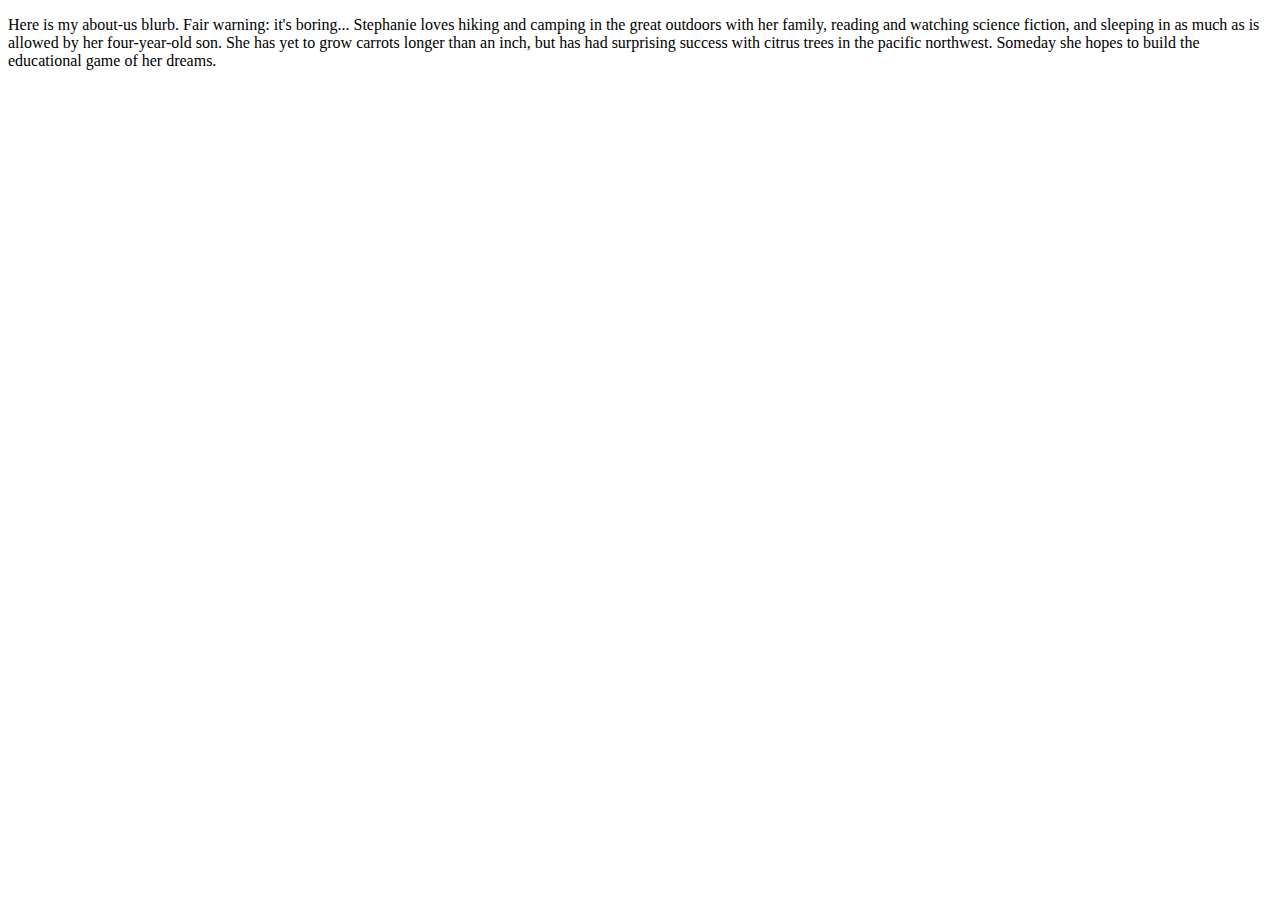
==== about-us.html @ a26de9e8 "created about us framework" ====
<!DOCTYPE html>
<html lang="en">

<head>
    <meta charset="UTF-8">
    <meta name="viewport" content="width=device-width, initial-scale=1.0">
    <meta http-equiv="X-UA-Compatible" content="ie=edge">
    <title>Document</title>
</head>

<body>
    <div id="steph">
        <p>Here is my about-us blurb. Fair warning: it's boring... Stephanie loves hiking and camping in the great outdoors
            with her family, reading and watching science fiction, and sleeping in as much as is allowed by her four-year-old
            son. She has yet to grow carrots longer than an inch, but has had surprising success with citrus trees in the
            pacific northwest. Someday she hopes to build the educational game of her dreams.</p>
    </div>
    <div id="mark">
        <p>

        </p>
    </div>
    <div id="cynthia">
        <p>
        </p>
    </div>
    <div id="haley">
        <p>
        </p>
    </div>

</body>

</html>
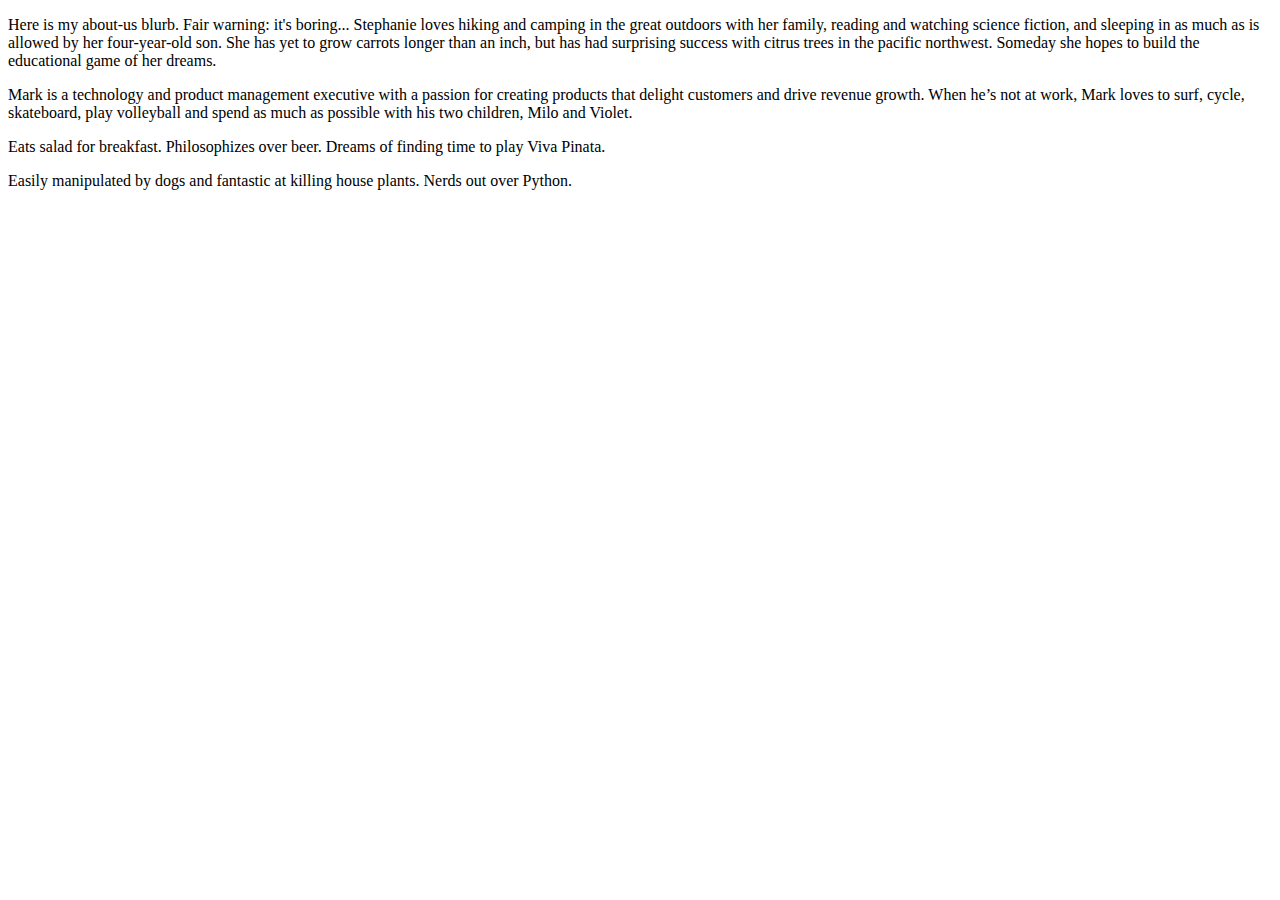
==== commit 7dd2d015: "Merge pull request #15 from sevfitz/aboutUs" ====
--- a/about-us.html
+++ b/about-us.html
@@ -16,16 +16,19 @@
             pacific northwest. Someday she hopes to build the educational game of her dreams.</p>
     </div>
     <div id="mark">
-        <p>
+        <p>Mark is a technology and product management executive with a passion for creating products that delight customers
+            and drive revenue growth. When he’s not at work, Mark loves to surf, cycle, skateboard, play volleyball and spend
+            as much as possible with his two children, Milo and Violet.
 
         </p>
     </div>
     <div id="cynthia">
-        <p>
+        <p>Eats salad for breakfast. Philosophizes over beer. Dreams of finding time to play Viva Pinata.
+
         </p>
     </div>
     <div id="haley">
-        <p>
+        <p> Easily manipulated by dogs and fantastic at killing house plants. Nerds out over Python.
         </p>
     </div>
 
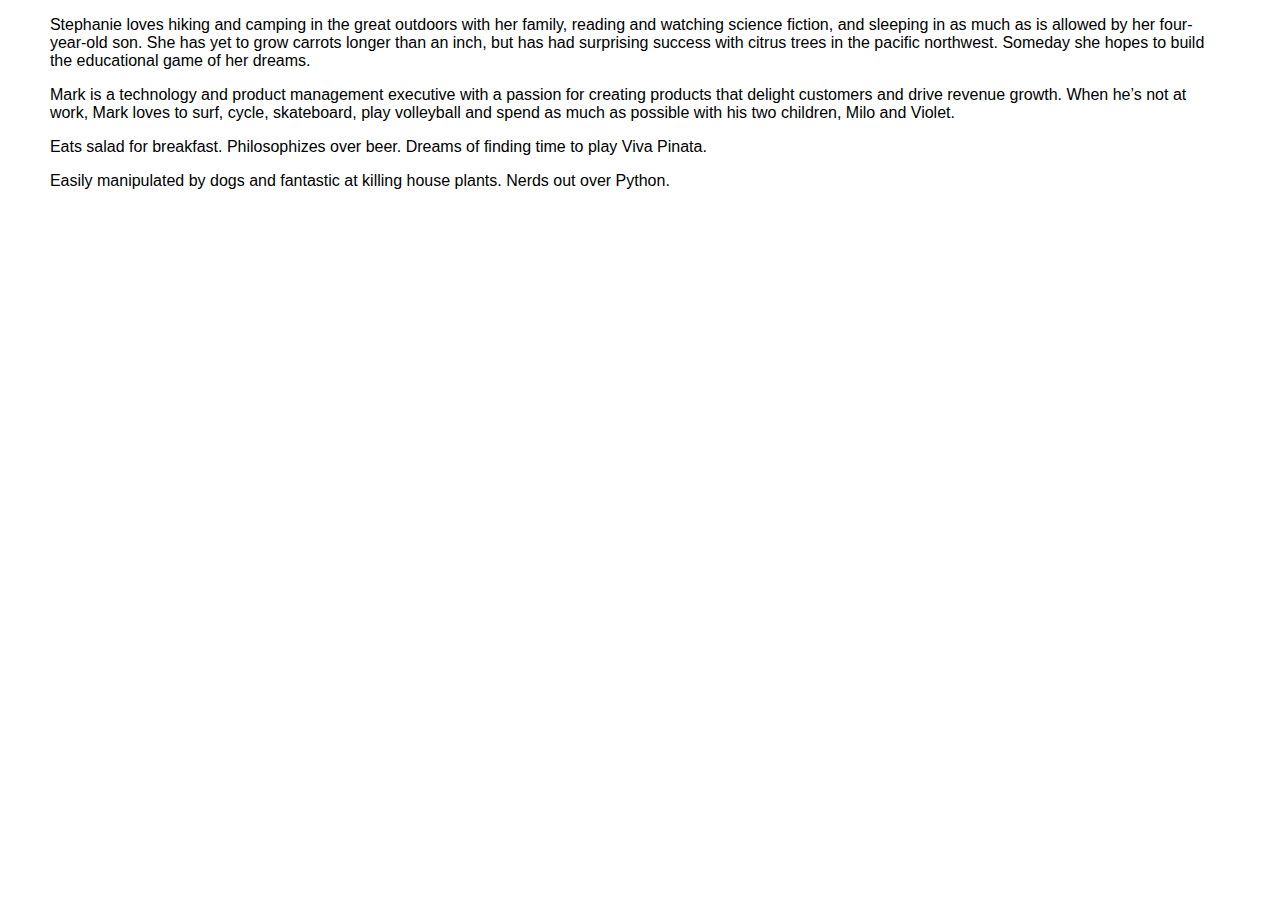
==== commit d04a1e4a: "Update links in html pages" ====
--- a/about-us.html
+++ b/about-us.html
@@ -5,33 +5,26 @@
     <meta charset="UTF-8">
     <meta name="viewport" content="width=device-width, initial-scale=1.0">
     <meta http-equiv="X-UA-Compatible" content="ie=edge">
-    <title>Document</title>
+    <link rel="stylesheet" type="text/css" href="css/styles.css">
+    <title>About Us</title>
 </head>
 
 <body>
     <div id="steph">
-        <p>Here is my about-us blurb. Fair warning: it's boring... Stephanie loves hiking and camping in the great outdoors
-            with her family, reading and watching science fiction, and sleeping in as much as is allowed by her four-year-old
-            son. She has yet to grow carrots longer than an inch, but has had surprising success with citrus trees in the
-            pacific northwest. Someday she hopes to build the educational game of her dreams.</p>
+        <p>Stephanie loves hiking and camping in the great outdoors with her family, reading and watching science fiction, and sleeping in as much as is allowed by her four-year-old son. She has yet to grow carrots longer than an inch, but has had surprising success with citrus trees in the pacific northwest. Someday she hopes to build the educational game of her dreams.</p>
     </div>
     <div id="mark">
-        <p>Mark is a technology and product management executive with a passion for creating products that delight customers
-            and drive revenue growth. When he’s not at work, Mark loves to surf, cycle, skateboard, play volleyball and spend
-            as much as possible with his two children, Milo and Violet.
-
-        </p>
+        <p>Mark is a technology and product management executive with a passion for creating products that delight customers and drive revenue growth. When he’s not at work, Mark loves to surf, cycle, skateboard, play volleyball and spend as much as possible with his two children, Milo and Violet.</p>
     </div>
     <div id="cynthia">
-        <p>Eats salad for breakfast. Philosophizes over beer. Dreams of finding time to play Viva Pinata.
-
-        </p>
+        <p>Eats salad for breakfast. Philosophizes over beer. Dreams of finding time to play Viva Pinata.</p>
     </div>
     <div id="haley">
-        <p> Easily manipulated by dogs and fantastic at killing house plants. Nerds out over Python.
-        </p>
+        <p> Easily manipulated by dogs and fantastic at killing house plants. Nerds out over Python.</p>
     </div>
-
+    <script src="js/turducken.js"></script>
+    <script src="js/objects.js"></script>
+    <script src="js/mockData.js"></script>
 </body>
 
 </html>--- a/css/styles.css
+++ b/css/styles.css
@@ -0,0 +1,51 @@
+html, body {
+    font-family: arial;
+    margin: 0 2%;
+    width: 95%;
+    height: 600px;
+}
+
+a {
+    text-decoration: none;
+}
+
+li {
+    list-style: none;
+}
+
+#dash-wrapper {
+    display: flex;
+    flex-direction: row;
+    justify-content: flex-start;
+}
+
+#side-column {
+    width: 35%;
+    height: 600px;
+    border: solid 1px blue;
+    order: 1;
+}
+
+#dash-bio-section {
+    height: 200px;
+    width: 100%;
+    border: solid 1px black;
+    margin: 0 0 20% 0;
+}
+
+nav ul, footer ul {
+    display: flex;
+    justify-content: space-around;
+    flex-direction: row;
+    border: solid 1px black;
+    height: 15%;
+    width: 100%;
+}
+
+main {
+    border: solid 1px green;
+    height: 600px;
+    width: 65%;
+    order: 2;
+    margin: 0 0 0 5%;
+}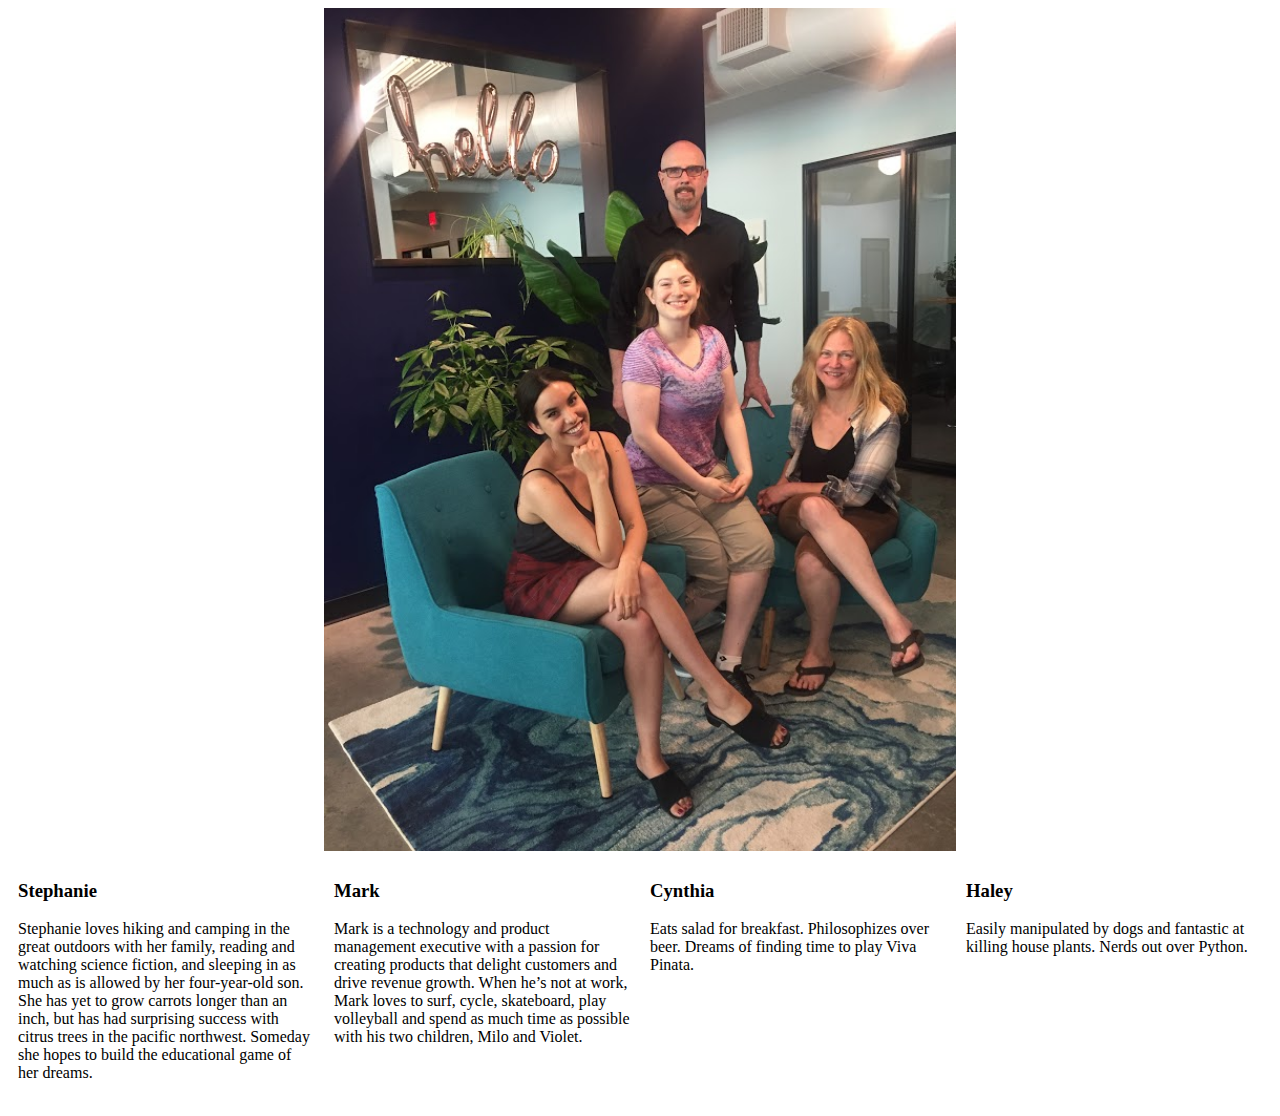
==== commit 8f3115c2: "about us styled and aligned" ====
--- a/about-us.html
+++ b/about-us.html
@@ -5,22 +5,34 @@
     <meta charset="UTF-8">
     <meta name="viewport" content="width=device-width, initial-scale=1.0">
     <meta http-equiv="X-UA-Compatible" content="ie=edge">
-    <link rel="stylesheet" type="text/css" href="css/styles.css">
+    <link rel="stylesheet" type="text/css" href="./css/aboutUs.css">
     <title>About Us</title>
 </head>
 
 <body>
-    <div id="steph">
-        <p>Stephanie loves hiking and camping in the great outdoors with her family, reading and watching science fiction, and sleeping in as much as is allowed by her four-year-old son. She has yet to grow carrots longer than an inch, but has had surprising success with citrus trees in the pacific northwest. Someday she hopes to build the educational game of her dreams.</p>
-    </div>
-    <div id="mark">
-        <p>Mark is a technology and product management executive with a passion for creating products that delight customers and drive revenue growth. When he’s not at work, Mark loves to surf, cycle, skateboard, play volleyball and spend as much as possible with his two children, Milo and Violet.</p>
-    </div>
-    <div id="cynthia">
-        <p>Eats salad for breakfast. Philosophizes over beer. Dreams of finding time to play Viva Pinata.</p>
-    </div>
-    <div id="haley">
-        <p> Easily manipulated by dogs and fantastic at killing house plants. Nerds out over Python.</p>
+      <img src="teamB.jpg" alt="Turducken team picture"> 
+    <div id="team">
+        <div class="member">
+            <h3> Stephanie </h3>
+            <p>Stephanie loves hiking and camping in the great outdoors with her family, reading and watching science fiction,
+                and sleeping in as much as is allowed by her four-year-old son. She has yet to grow carrots longer than an
+                inch, but has had surprising success with citrus trees in the pacific northwest. Someday she hopes to build
+                the educational game of her dreams.</p>
+        </div>
+        <div class="member">
+            <h3> Mark </h3>
+            <p>Mark is a technology and product management executive with a passion for creating products that delight customers
+                and drive revenue growth. When he’s not at work, Mark loves to surf, cycle, skateboard, play volleyball and
+                spend as much time as possible with his two children, Milo and Violet.</p>
+        </div>
+        <div class="member">
+            <h3> Cynthia </h3>
+            <p>Eats salad for breakfast. Philosophizes over beer. Dreams of finding time to play Viva Pinata.</p>
+        </div>
+        <div class="member">
+            <h3> Haley </h3>
+            <p> Easily manipulated by dogs and fantastic at killing house plants. Nerds out over Python.</p>
+        </div>
     </div>
     <script src="js/turducken.js"></script>
     <script src="js/objects.js"></script>
--- a/css/aboutUs.css
+++ b/css/aboutUs.css
@@ -0,0 +1,16 @@
+img {
+    display: block;
+    width: 50%;
+    margin: 0 auto;
+    
+}
+
+#team {
+    display: flex;
+    justify-content: space-between;
+}
+
+.member {
+    width: 25%;
+    padding: 10px;
+}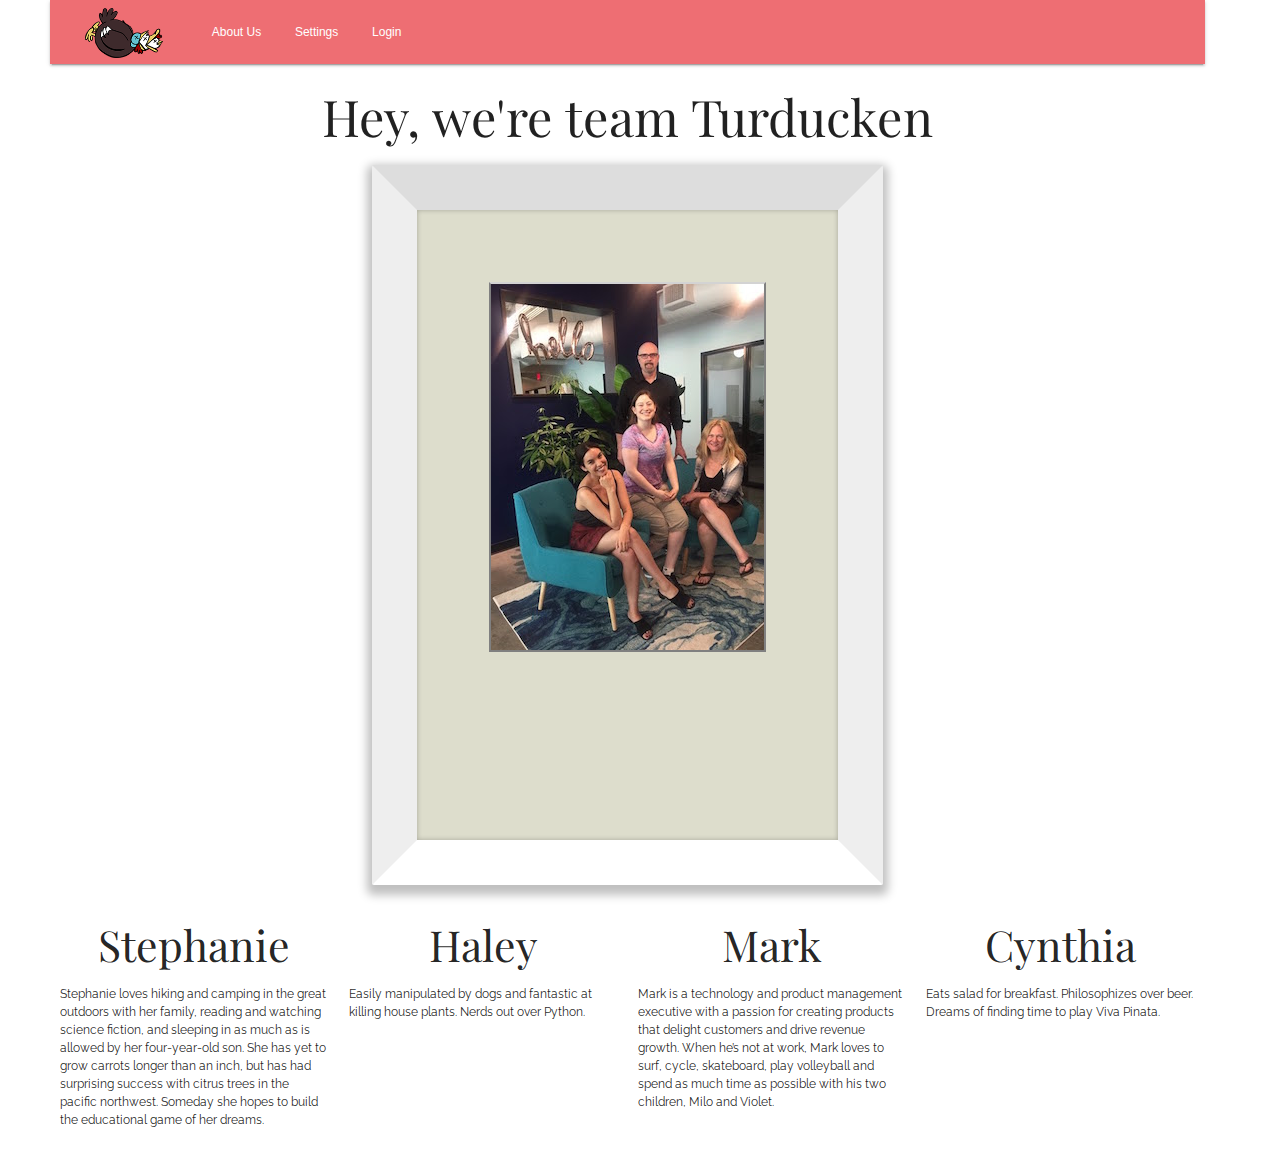
==== commit 49e48421: "About-Us updates inc photos and anim" ====
--- a/about-us.html
+++ b/about-us.html
@@ -6,37 +6,50 @@
     <meta name="viewport" content="width=device-width, initial-scale=1.0">
     <meta http-equiv="X-UA-Compatible" content="ie=edge">
     <link rel="stylesheet" type="text/css" href="./css/aboutUs.css">
+    <link href="https://fonts.googleapis.com/css?family=Playfair+Display|Raleway" rel="stylesheet">
+    <!--Import Google Icon Font-->
+    <link href="http://fonts.googleapis.com/icon?family=Material+Icons" rel="stylesheet">
+    <!--Import materialize.css-->
+    <link type="text/css" rel="stylesheet" href="css/materialize.css" media="screen,projection">
+    <link rel="stylesheet" type="text/css" href="css/styles.css">
+
     <title>About Us</title>
 </head>
 
 <body>
-      <img src="teamB.jpg" alt="Turducken team picture"> 
+    <nav id="nav">
+        <ul>
+            <li><a href="login.html"><img src="images/turducken_logo_150.png" style="height: 50px; vertical-align: middle"></a></li>
+            <li><a href="about-us.html">About Us</a></li>
+            <li>Settings</li>
+            <li><a href="login.html">Login</a></li>
+        </ul>
+    </nav>
+    <h1> Hey, we're team Turducken </h1>
+    <div id="frameStuff">
+        <div id="frame">
+            <div id="photo-spot"></div>
+        </div>
+    </div>
     <div id="team">
         <div class="member">
-            <h3> Stephanie </h3>
-            <p>Stephanie loves hiking and camping in the great outdoors with her family, reading and watching science fiction,
-                and sleeping in as much as is allowed by her four-year-old son. She has yet to grow carrots longer than an
-                inch, but has had surprising success with citrus trees in the pacific northwest. Someday she hopes to build
-                the educational game of her dreams.</p>
+            <h2> Stephanie </h2>
+            <p>Stephanie loves hiking and camping in the great outdoors with her family, reading and watching science fiction, and sleeping in as much as is allowed by her four-year-old son. She has yet to grow carrots longer than an inch, but has had surprising success with citrus trees in the pacific northwest. Someday she hopes to build the educational game of her dreams.</p>
         </div>
         <div class="member">
-            <h3> Mark </h3>
-            <p>Mark is a technology and product management executive with a passion for creating products that delight customers
-                and drive revenue growth. When he’s not at work, Mark loves to surf, cycle, skateboard, play volleyball and
-                spend as much time as possible with his two children, Milo and Violet.</p>
+            <h2> Haley </h2>
+            <p> Easily manipulated by dogs and fantastic at killing house plants. Nerds out over Python.</p>
         </div>
         <div class="member">
-            <h3> Cynthia </h3>
-            <p>Eats salad for breakfast. Philosophizes over beer. Dreams of finding time to play Viva Pinata.</p>
+            <h2> Mark </h2>
+            <p>Mark is a technology and product management executive with a passion for creating products that delight customers and drive revenue growth. When he’s not at work, Mark loves to surf, cycle, skateboard, play volleyball and spend as much time as possible with his two children, Milo and Violet.</p>
         </div>
         <div class="member">
-            <h3> Haley </h3>
-            <p> Easily manipulated by dogs and fantastic at killing house plants. Nerds out over Python.</p>
+            <h2> Cynthia </h2>
+            <p>Eats salad for breakfast. Philosophizes over beer. Dreams of finding time to play Viva Pinata.</p>
         </div>
     </div>
     <script src="js/turducken.js"></script>
-    <script src="js/objects.js"></script>
-    <script src="js/mockData.js"></script>
 </body>
 
 </html>--- a/css/aboutUs.css
+++ b/css/aboutUs.css
@@ -1,8 +1,55 @@
-img {
+#photo-spot {
     display: block;
-    width: 50%;
+    max-width: 277px;
+    max-height: 370px;
+    min-width: 277px;
+    min-height: 370px;
     margin: 0 auto;
-    
+  /* this code is from codePen https://codepen.io/chris22smith/pen/PbBwjp */
+    border:solid 2px;
+    border-bottom-color: grey;
+    border-left-color:grey;
+    border-right-color:grey;
+    border-top-color:lightgrey;
+    background-image: url("../images/teamB-b.jpg");
+    transition: background-image 2s ease-in 3s;
+}
+
+/*/*#team-photo {
+    z-index: 1;
+    /*transition: top 2s ease, ease-out 4s ease;*/
+/*}*/
+
+/*#silly-photo {
+    z-index: 3;
+}*/
+
+#photo-spot:hover {
+    background-image: url("../images/sillyGroupPhoto-b.jpg");
+    /*z-index: 1;*/
+}
+
+
+#frame {
+ background-color:#ddc;
+  border:solid 5vmin #eee;
+  border-bottom-color:#fff;
+  border-left-color:#eee;
+  border-radius:2px;
+  border-right-color:#eee;
+  border-top-color:#ddd;
+  box-shadow:0 0 5px 0 rgba(0,0,0,.25) inset, 0 5px 10px 5px rgba(0,0,0,.25);
+  box-sizing:border-box;
+  display:inline-block;
+  margin:0 auto;
+  height:80vh;
+  padding:8vmin;
+  /*position:relative;*/
+  text-align:center;
+}
+
+#frameStuff {
+    text-align: center;
 }
 
 #team {
@@ -13,4 +60,19 @@
 .member {
     width: 25%;
     padding: 10px;
+}
+
+h1 {
+    text-align: center;
+    font-size: 60px;
+    font-family: 'Playfair Display', serif;
+
+}
+h2 {
+    font-family: 'Playfair Display', serif;
+    text-align: center;
+}
+
+p {
+    font-family: 'Raleway', sans-serif;
 }--- a/css/styles.css
+++ b/css/styles.css
@@ -0,0 +1,137 @@
+.dark-primary-color    { background: #0097A7; }
+.default-primary-color { background: #00BCD4; }
+.light-primary-color   { background: #B2EBF2; }
+.text-primary-color    { color: #FFFFFF; }
+.accent-color          { background: #795548; }
+.primary-text-color    { color: #212121; }
+.secondary-text-color  { color: #757575; }
+.divider-color         { border-color: #BDBDBD; }
+
+html, body {
+    font-family: arial;
+    margin: 0 2%;
+    width: 95%;
+    height: 600px;
+}
+
+a {
+    text-decoration: none;
+}
+
+li {
+    list-style: none;
+}
+
+#dash-wrapper {
+    display: flex;
+    flex-direction: row;
+    justify-content: flex-start;
+}
+
+#side-column {
+    width: 35%;
+    height: 600px;
+    border-left: solid 1px lightgrey;
+    border-right: none;
+    border-bottom: solid 1px lightgrey;
+    order: 1;
+    margin: 0px;
+    padding: none;
+    /*background-color: #bdbdbd;*/
+}
+
+#cards-container {
+    border: none;
+    margin: 0px;
+}
+
+#dash-bio-section {
+    height: 200px;
+    width: 100%;
+    border: none;
+    margin: 4px 0 20% 0;
+    text-align: center;
+    padding-top: 2px;
+    background-color: #B1EAF1;
+}
+
+#login-form {
+    height: 600px;
+    width: 350px;
+    margin: 0 auto;
+}
+
+#login-form fieldset {
+    display: flex;
+    flex-direction: column;
+    margin: 0px 20%;
+    border: none;
+}
+
+fieldset {
+    border: none;
+}
+
+#new-post { 
+    border-top: 1px solid lightgrey;
+    border-bottom: 1px solid lightgrey;
+    background-color: #bdbdbd;
+}
+
+#new-post legend {
+    font-size: 12px;
+    color: #fff;
+}
+
+#login-form input {
+    margin: 5% 5%;
+}
+
+
+/*nav {
+    border: none;
+    
+
+}*/
+
+nav ul, footer ul {
+    display: flex;
+    justify-content: space-between;
+    flex-direction: row;
+    /*border: solid 1px black;*/
+    height: 15%;
+    width: 30%;
+    margin-left: 20px;
+}
+
+main {
+    border-left: solid 1px lightgrey;
+    border-right: solid 1px lightgrey;
+    border-bottom: solid 1px lightgrey;
+    height: 600px;
+    width: 65%;
+    order: 2;
+    margin: none;
+    overflow: scroll;
+    padding: none;
+}
+
+#turbutton {
+    width: 50px;
+    height: 30px;
+    margin: 0px;
+    padding: 0px;
+}
+
+#form-wrapper {
+
+    margin-top: 60%;
+    
+}
+
+#logo-container {
+    height: 115px;
+    width: 171px;
+    background-image: url("../images/logo.png");
+    margin: 10% auto 3% auto;
+}
